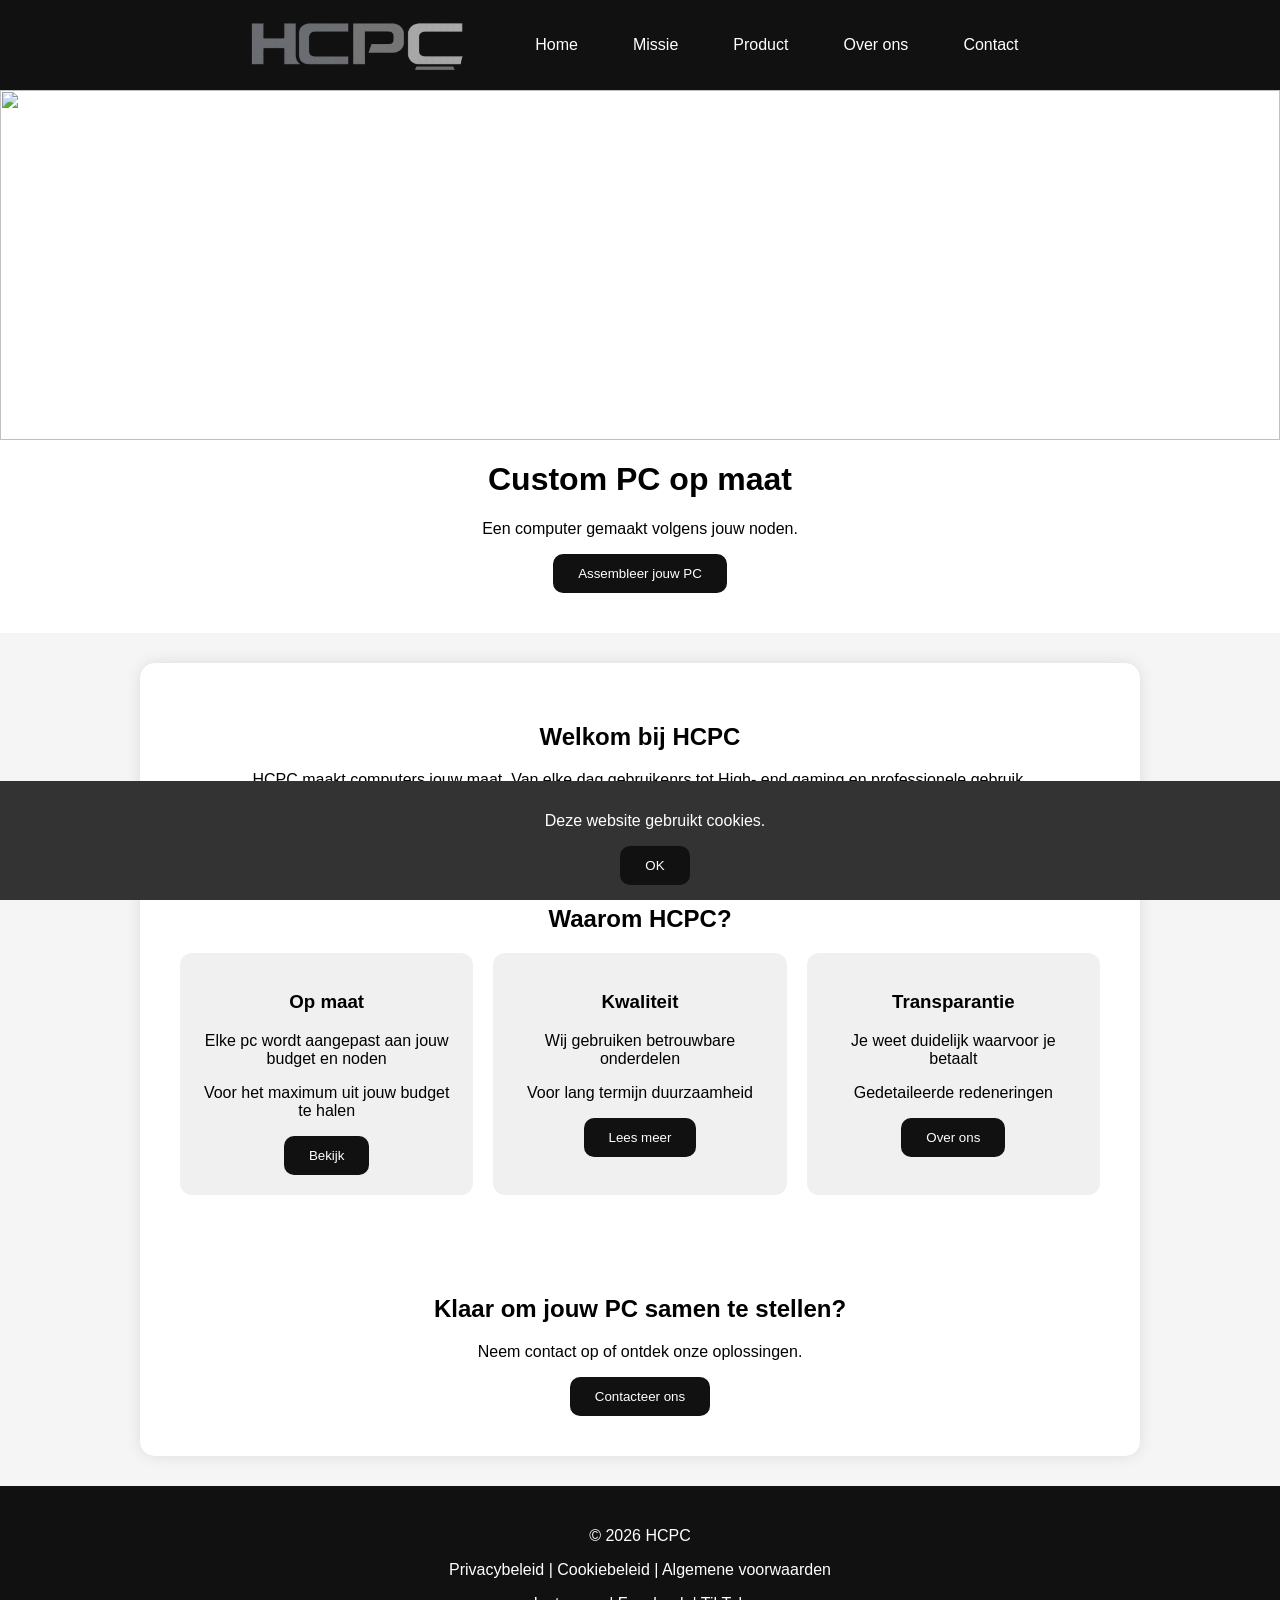
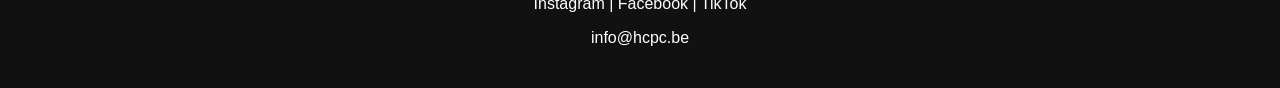
==== index.html @ cf95e98d "Update and rename HCPC.html to index.html" ====
<html>

<head>
    <title>Highstreet Custom PC</title>
    <link rel="stylesheet" href="HCPC.css">
</head>

<body>

    <nav>
		<a href="index.html" class="logo-link">
			<img src="logo.png" class="logo">
		</a>
        <a href="HCPC.html">Home</a>
        <a href="missie.html">Missie</a>
        <a href="product.html">Product</a>
        <a href="overons.html">Over ons</a>
        <a href="contact.html">Contact</a>
    </nav>

    <header>
        <img src="https://images.unsplash.com/photo-1587202372775-e229f172b9d7">
        <h1>Custom PC op maat</h1>
        <p>Een computer gemaakt volgens jouw noden.</p>
        <a href="product.html">
            <button>Assembleer jouw PC</button>
        </a>
    </header>

    <main>
        <section>
            <h2>Welkom bij HCPC</h2>
            <p>
                HCPC maakt computers jouw maat. Van elke dag gebruikenrs tot
                High- end gaming en professionele gebruik.
            </p>
        </section>

        <section>
            <h2>Waarom HCPC?</h2>

            <div class="cards">

                <div>
                    <h3>Op maat</h3>
                    <p>Elke pc wordt aangepast aan jouw budget en noden</p>
					<p>Voor het maximum uit jouw budget te halen</p>
                    <a href="product.html">
                        <button>Bekijk</button>
                    </a>
                </div>

                <div>
                    <h3>Kwaliteit</h3>
                    <p>Wij gebruiken betrouwbare onderdelen</p>
					<p>Voor lang termijn duurzaamheid</p>
                    <a href="missie.html">
                        <button>Lees meer</button>
                    </a>
                </div>

                <div>
                    <h3>Transparantie</h3>
                    <p>Je weet duidelijk waarvoor je betaalt</p>
					<p>Gedetaileerde redeneringen</p>
                    <a href="overons.html">
                        <button>Over ons</button>
                    </a>
                </div>

            </div>
        </section>

        <section>
            <h2>Klaar om jouw PC samen te stellen?</h2>
            <p>Neem contact op of ontdek onze oplossingen.</p>

            <a href="contact.html">
                <button>Contacteer ons</button>
            </a>
        </section>
    </main>

    <div id="cookie">
        <p>Deze website gebruikt cookies.</p>
        <button onclick="ok()">OK</button>
    </div>

    <footer>
        <p>© 2026 HCPC</p>
        <p>Privacybeleid | Cookiebeleid | Algemene voorwaarden</p>
        <p>Instagram | Facebook | TikTok</p>
        <p>info@hcpc.be</p>
    </footer>

    <script>
        function ok() {
            document.getElementById("cookie").style.display = "none";
        }
    </script>

</body>

</html>
---- HCPC.css ----
body {
    margin: 0;
    font-family: Arial;
    text-align: center;
    background-color: #f5f5f5;
}

nav {
    background-color: #111;
    padding: 15px;
    display: flex;
    align-items: center;
    justify-content: center;
    gap: 25px;
    box-shadow: 0 2px 10px rgba(0, 0, 0, 0.3);
}

.logo {
    height: 60px;
    margin-right: 30px;
}
.logo-link {
    padding: 0;
    border-radius: 0;
    transition: none;
}

.logo-link:hover {
    background-color: transparent;
}

.logo-link img {
    display: block;
}

nav a {
    color: white;
    text-decoration: none;
    padding: 10px 15px;
    border-radius: 8px;
    transition: 0.3s;
}

nav a:hover {
    background-color: #444;
    color: white;
}

header {
    background-color: white;
    padding-bottom: 40px;
}

header img {
    width: 100%;
    height: 350px;
    object-fit: cover;
}

button {
    padding: 12px 25px;
    background-color: #111;
    color: white;
    border: none;
    border-radius: 10px;
    cursor: pointer;
    transition: 0.3s;
}

button:hover {
    background-color: #444;
    transform: scale(1.05);
}

main {
    max-width: 1000px;
    margin: 30px auto;
    background-color: white;
    border-radius: 15px;
    box-shadow: 0 0 15px rgba(0, 0, 0, 0.1);
}

section {
    padding: 40px;
}

.cards {
    display: flex;
    gap: 20px;
    justify-content: center;
}

.cards div {
    background-color: #f0f0f0;
    padding: 20px;
    width: 30%;
    border-radius: 12px;
    transition: 0.3s;
}

#cookie {
    position: fixed;
    bottom: 0;
    width: 100%;
    background-color: #333;
    color: white;
    padding: 15px;
}

footer {
    background-color: #111;
    color: white;
    padding: 25px;
    margin-top: 30px;
}

@media screen and (max-width: 700px) {
    .cards {
        display: block;
    }

    .cards div {
        width: auto;
        margin: 15px;
    }

    nav {
        flex-wrap: wrap;
    }

    nav a {
        margin: 5px;
    }

    .logo {
        width: 100%;
        margin: 0 0 10px 0;
    }
}
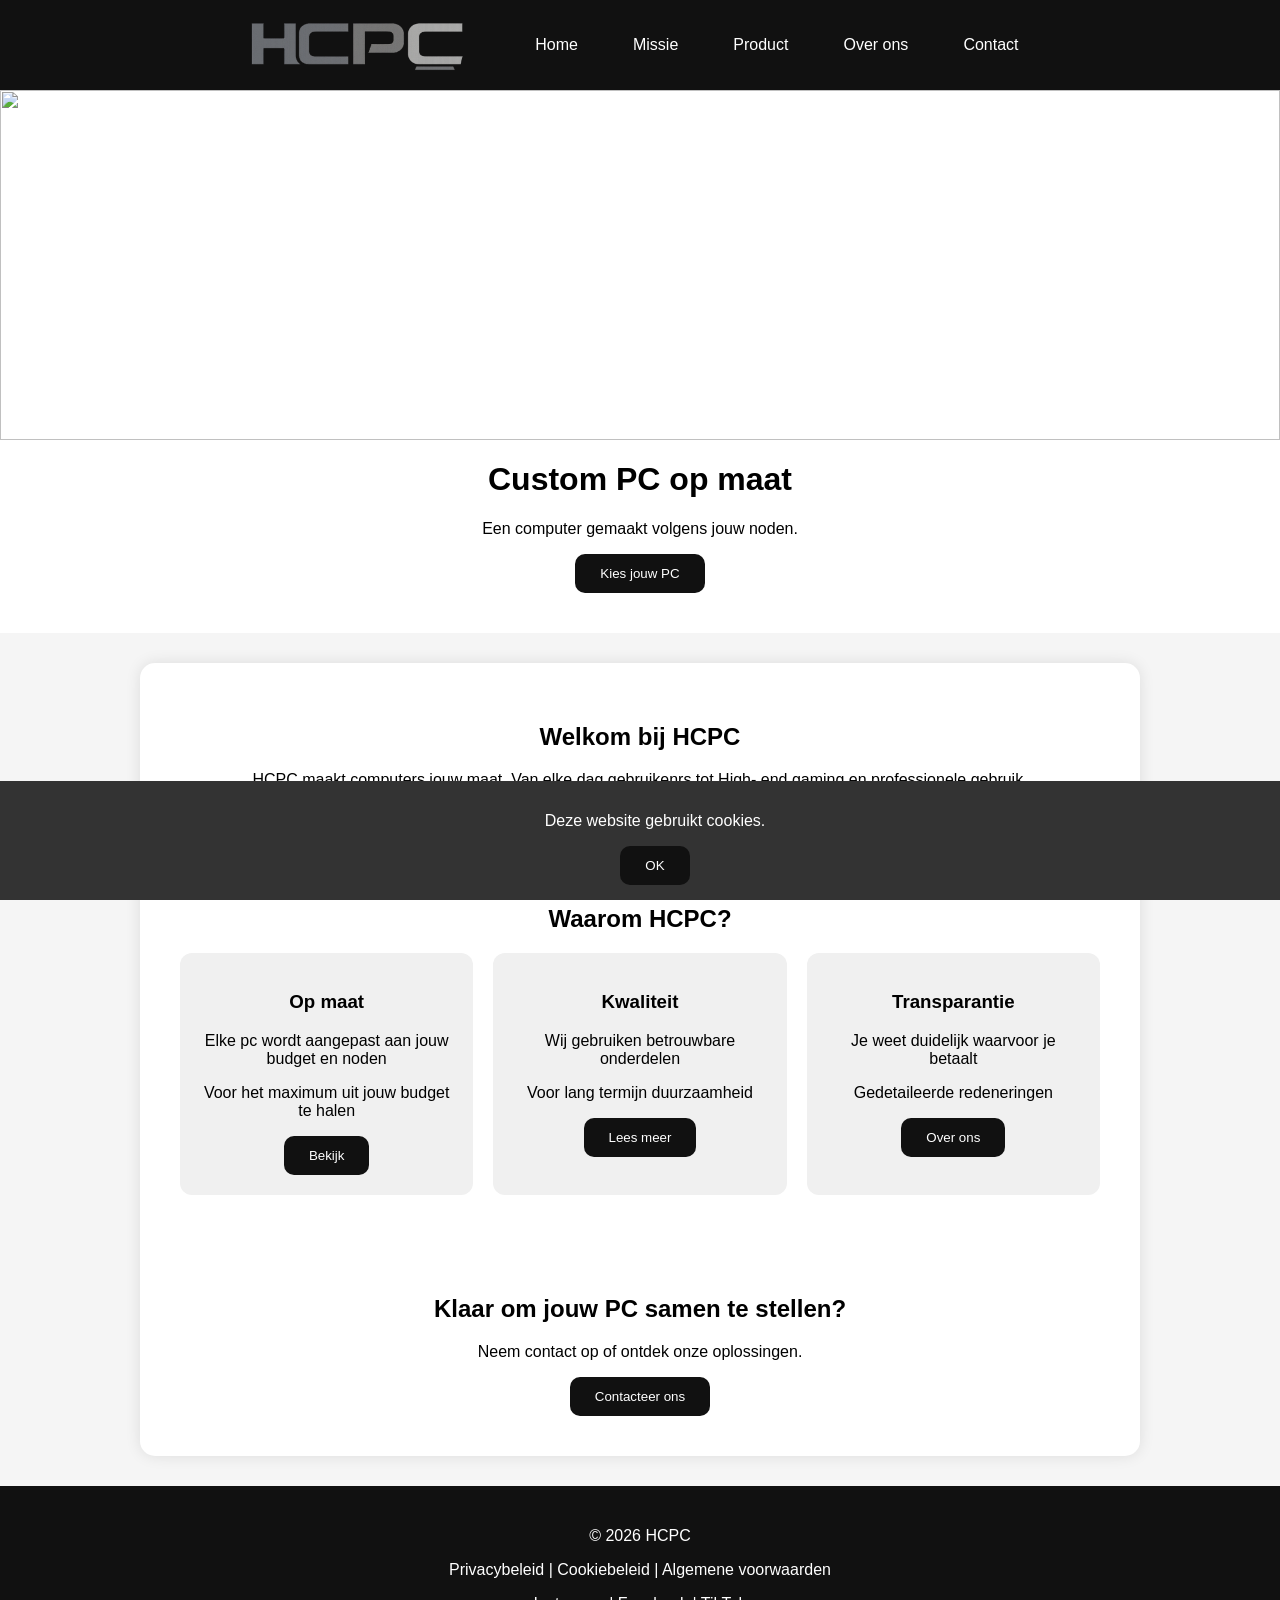
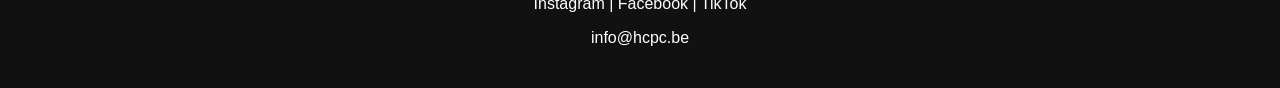
==== commit 0de33c3c: "index.html" ====
--- a/index.html
+++ b/index.html
@@ -11,7 +11,7 @@
 		<a href="index.html" class="logo-link">
 			<img src="logo.png" class="logo">
 		</a>
-        <a href="HCPC.html">Home</a>
+        <a href="index.html">Home</a>
         <a href="missie.html">Missie</a>
         <a href="product.html">Product</a>
         <a href="overons.html">Over ons</a>
@@ -23,7 +23,7 @@
         <h1>Custom PC op maat</h1>
         <p>Een computer gemaakt volgens jouw noden.</p>
         <a href="product.html">
-            <button>Assembleer jouw PC</button>
+            <button>Kies jouw PC</button>
         </a>
     </header>
 
